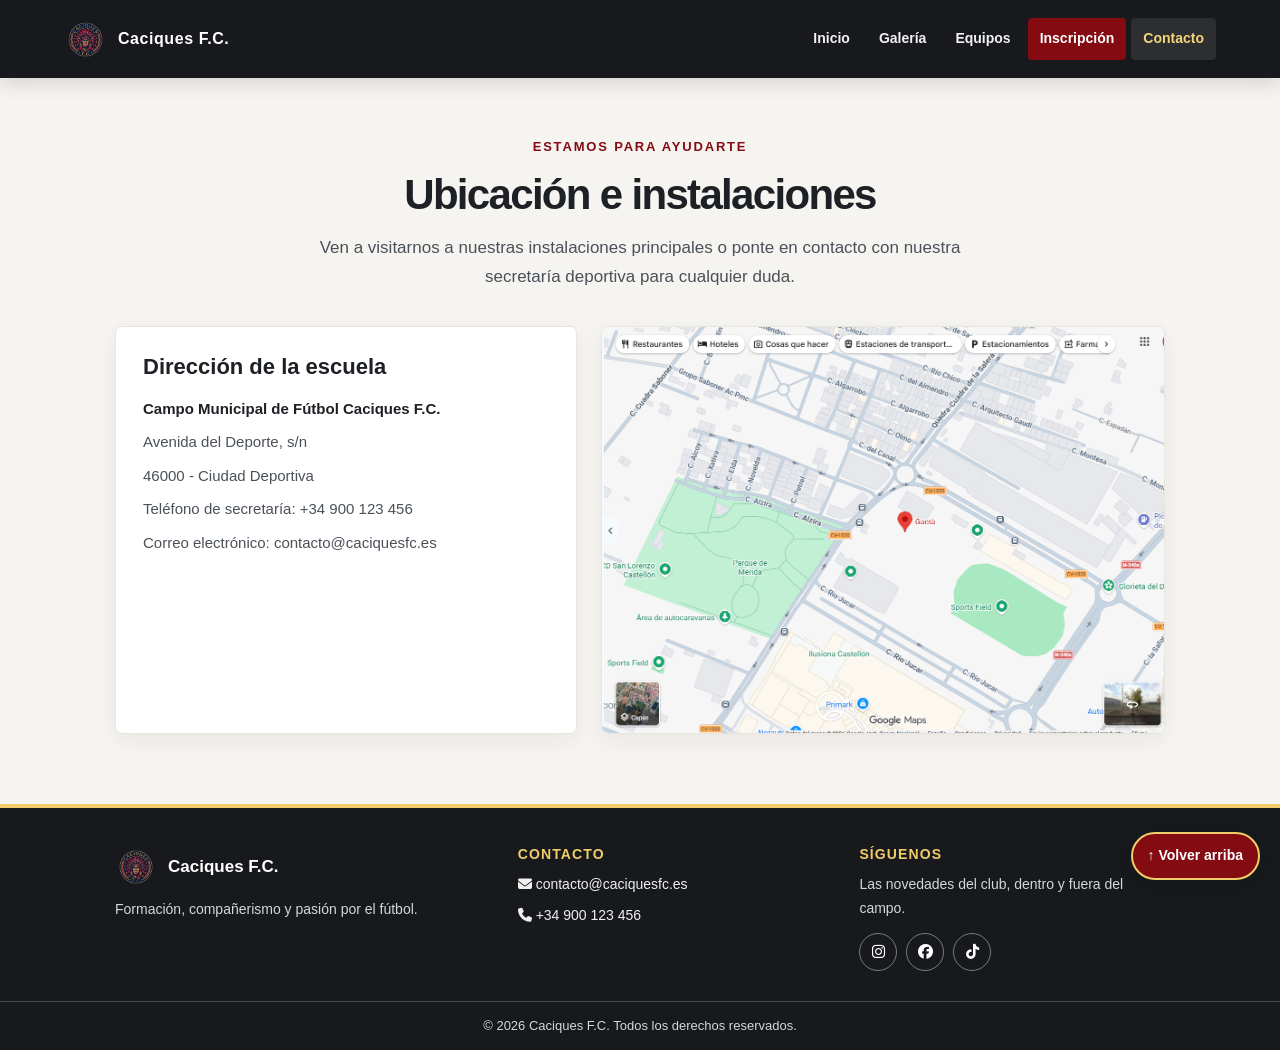
==== views/contacto.html @ 23a227c0 "examen.html-css" ====
<!DOCTYPE html>
<html lang="es">
<head>
    <meta charset="UTF-8">
    <meta name="viewport" content="width=device-width, initial-scale=1.0">
    <title>Contacto - Caciques F.C.</title>
    <link rel="stylesheet" href="../css/estilos.css">
    <link rel="apple-touch-icon" sizes="180x180" href="../assets/favicon/apple-touch-icon.png">
    <link rel="icon" type="image/png" sizes="32x32" href="../assets/favicon/favicon-32x32.png">
    <link rel="icon" type="image/png" sizes="16x16" href="../assets/favicon/favicon-16x16.png">
    <link rel="icon" href="../favicon.ico">
    <link rel="manifest" href="../assets/favicon/site.webmanifest">
    <link rel="stylesheet" href="https://cdnjs.cloudflare.com/ajax/libs/font-awesome/6.4.0/css/all.min.css">
</head>
<body>

    <header class="site-header" id="top">
        <div class="logo">
            <img src="../assets/img/logo.webp" alt="Escudo de Caciques F.C." class="site-logo">
            <span>Caciques F.C.</span>
        </div>
        
        <!-- aria-current ayuda a identificar la página activa en la navegación. -->
        <nav class="site-nav" aria-label="Navegación principal">
            <ul>
                <li><a href="../index.html">Inicio</a></li>
                <li><a href="galeria.html">Galería</a></li>
                <li><a href="equipos.html">Equipos</a></li>
                <li><a class="nav-join" href="Inscripcion.html">Inscripción</a></li>
                <li><a href="contacto.html" class="activo" aria-current="page">Contacto</a></li>
            </ul>
        </nav>
    </header>

    <main class="page-content">
        <section class="seccion-contacto" aria-labelledby="contact-heading">
            <header class="page-heading">
                <p class="section-label">Estamos para ayudarte</p>
                <h1 id="contact-heading">Ubicación e instalaciones</h1>
                <p>Ven a visitarnos a nuestras instalaciones principales o ponte en contacto con nuestra secretaría deportiva para cualquier duda.</p>
            </header>
            
            <!-- La dirección escrita complementa el mapa para que la ubicación no dependa de la imagen. -->
            <div class="contact-layout">
                <section class="info-ubicacion" aria-labelledby="address-heading">
                    <h2 id="address-heading">Dirección de la escuela</h2>
                    <p><strong>Campo Municipal de Fútbol Caciques F.C.</strong></p>
                    <p>Avenida del Deporte, s/n</p>
                    <p>46000 - Ciudad Deportiva</p>
                    <p>Teléfono de secretaría: +34 900 123 456</p>
                    <p>Correo electrónico: contacto@caciquesfc.es</p>
                </section>

                <!-- Es una imagen estática, no un mapa interactivo. -->
                <figure class="contenedor-mapa">
                    <figcaption class="sr-only">Mapa de localización</figcaption>
                    <img src="../assets/img/Mapa.png" alt="Mapa estático de la ubicación del campo de fútbol de Caciques F.C." width="800" height="721">
                </figure>
            </div>
        </section>
    </main>

    <a class="volver-arriba" href="#top" aria-label="Volver arriba">
        <span aria-hidden="true">↑</span>
        <span>Volver arriba</span>
    </a>

    <!-- El pie compartido mantiene accesibles los datos del club y sus redes sociales. -->
    <footer class="site-footer">
        <div class="footer-main">
            <div>
                <div class="footer-brand">
                    <img src="../assets/img/logo.webp" alt="">
                    <span>Caciques F.C.</span>
                </div>
                <p>Formación, compañerismo y pasión por el fútbol.</p>
            </div>
            <div>
                <h2>Contacto</h2>
                <div class="footer-links">
                    <a href="mailto:contacto@caciquesfc.es"><i class="fa-solid fa-envelope" aria-hidden="true"></i> contacto@caciquesfc.es</a>
                    <a href="tel:+34900123456"><i class="fa-solid fa-phone" aria-hidden="true"></i> +34 900 123 456</a>
                </div>
            </div>
            <div>
                <h2>Síguenos</h2>
                <p>Las novedades del club, dentro y fuera del campo.</p>
                <nav class="social-icons" aria-label="Redes sociales">
                    <a href="https://instagram.com" target="_blank" rel="noopener noreferrer" aria-label="Instagram de Caciques F.C."><i class="fa-brands fa-instagram" aria-hidden="true"></i></a>
                    <a href="https://facebook.com" target="_blank" rel="noopener noreferrer" aria-label="Facebook de Caciques F.C."><i class="fa-brands fa-facebook" aria-hidden="true"></i></a>
                    <a href="https://tiktok.com" target="_blank" rel="noopener noreferrer" aria-label="TikTok de Caciques F.C."><i class="fa-brands fa-tiktok" aria-hidden="true"></i></a>
                </nav>
            </div>
        </div>
        <p class="footer-copyright">&copy; 2026 Caciques F.C. Todos los derechos reservados.</p>
    </footer>

</body>
</html>
---- css/estilos.css ----
/* Paleta y sombra reutilizadas en todo el sitio; ajustar estos valores cambia el tema completo. */
:root {
    --primary-red: #850b12;
    --primary-red-accent: #a5141c;
    --accent-gold: #f0cd68;
    --bg-dark: #17191c;
    --text-dark: #1d2024;
    --text-light: #ffffff;
    --text-muted: #4b5158;
    --bg-light: #f5f4f1;
    --surface-light: #ffffff;
    --border-color: #e8e5df;
    --shadow-card: 0 10px 28px rgba(29, 32, 36, .08);
}

/* Incluye bordes y rellenos en el ancho calculado para evitar desbordamientos. */
* {
    box-sizing: border-box;
}

html {
    scroll-behavior: smooth;
}

body {
    /* El layout flex mantiene el pie abajo incluso cuando una página tiene poco contenido. */
    display: flex;
    flex-direction: column;
    min-height: 100vh;
    margin: 0;
    color: var(--text-dark);
    background: var(--bg-light);
    font-family: "Segoe UI", Arial, sans-serif;
    font-size: 17px;
    line-height: 1.7;
}

/* MAIN: ocupa el espacio disponible entre la cabecera y el pie de página. */
main {
    flex: 1;
    width: 100%;
}

h1,
h2,
h3 {
    font-family: "Segoe UI", Arial, sans-serif;
    line-height: 1.2;
}

/* Las imágenes nunca superan el ancho del contenedor que las contiene. */
img {
    max-width: 100%;
}

/* Oculta una etiqueta solo visualmente; lectores de pantalla aún pueden anunciarla. */
.sr-only {
    position: absolute;
    width: 1px;
    height: 1px;
    overflow: hidden;
    clip: rect(0, 0, 0, 0);
    white-space: nowrap;
    clip-path: inset(50%);
}

/* Hace visible el foco al recorrer enlaces y controles con el teclado. */
a:focus-visible,
button:focus-visible,
input:focus-visible,
textarea:focus-visible {
    outline: 3px solid var(--primary-red);
    outline-offset: 3px;
}

/* HEADER: identidad y navegación compartidas; aria-current señala la página activa. */
.site-header {
    position: relative;
    z-index: 2;
    display: flex;
    align-items: center;
    justify-content: space-between;
    gap: 20px;
    min-height: 78px;
    padding: 12px clamp(18px, 5vw, 76px);
    color: var(--text-light);
    background: var(--bg-dark);
    box-shadow: 0 5px 20px rgba(0, 0, 0, .14);
}

.logo {
    display: flex;
    align-items: center;
    gap: 11px;
    color: var(--text-light);
    font-size: 1rem;
    font-weight: 800;
    letter-spacing: .035em;
    white-space: nowrap;
}

.site-logo {
    display: block;
    width: 43px;
    height: 43px;
    object-fit: contain;
}

/* El menú usa una lista horizontal en escritorio y se reorganiza en los breakpoints inferiores. */
.site-nav ul {
    display: flex;
    align-items: center;
    gap: 5px;
    margin: 0;
    padding: 0;
    list-style: none;
}

.site-nav a {
    display: inline-block;
    padding: 9px 12px;
    border-radius: 4px;
    color: #f2f2f2;
    font-size: 14px;
    font-weight: 650;
    text-decoration: none;
    transition: background-color .2s ease, color .2s ease;
}

.site-nav a:hover {
    color: var(--text-light);
    background: rgba(255, 255, 255, .1);
}

.site-nav a.activo {
    color: #f4d57d;
    background: rgba(255, 255, 255, .09);
}

.site-nav a.nav-join {
    color: var(--text-light);
    background: var(--primary-red);
}

.site-nav a.nav-join:hover {
    background: var(--primary-red-accent);
}

.site-nav a.nav-join.activo {
    box-shadow: inset 0 -3px var(--accent-gold);
}

.site-nav a:focus-visible,
.footer-contact a:focus-visible,
.social-icons a:focus-visible,
.volver-arriba:focus-visible {
    outline-color: var(--accent-gold);
}

/* SECCIONES DEL INICIO: hero, destacados, historia, categorías, metodología y valores. */
/* La primera capa oscurece la fotografía; la segunda carga la imagen y recorta sin deformarla. */
.hero {
    display: flex;
    min-height: 550px;
    align-items: center;
    padding: 70px clamp(24px, 10vw, 145px);
    border-bottom: 5px solid var(--accent-gold);
    color: var(--text-light);
    background:
        linear-gradient(90deg, rgba(12, 14, 16, .97) 0%, rgba(12, 14, 16, .82) 52%, rgba(12, 14, 16, .22) 100%),
        url("../assets/img/Equipo-completo.webp") center 42% / cover;
}

.hero-copy {
    max-width: 630px;
}

.hero .eyebrow,
.page-heading .eyebrow {
    display: flex;
    align-items: center;
    gap: 10px;
    margin: 0 0 12px;
    color: var(--accent-gold);
    font-size: 13px;
    font-weight: 800;
    letter-spacing: .16em;
    text-transform: uppercase;
}

.hero .eyebrow::before {
    width: 27px;
    height: 2px;
    background: var(--accent-gold);
    content: "";
}

.hero h1 {
    max-width: 620px;
    margin: 0;
    font-size: clamp(42px, 6vw, 72px);
    font-weight: 800;
    letter-spacing: -.055em;
}

.hero-copy > p:not(.eyebrow) {
    max-width: 500px;
    margin: 21px 0 29px;
    color: #f0f0f0;
    font-size: 18px;
}

/* Los enlaces de acción comparten altura, contraste y respuesta al pasar el puntero. */
.acciones {
    display: flex;
    flex-wrap: wrap;
    gap: 12px;
}

.button,
.btn-categorias,
.grupo-botones button {
    display: inline-flex;
    min-height: 46px;
    align-items: center;
    justify-content: center;
    padding: 11px 18px;
    border: 1px solid var(--accent-gold);
    border-radius: 4px;
    color: var(--text-light);
    background: var(--primary-red);
    font: inherit;
    font-size: 14px;
    font-weight: 750;
    text-decoration: none;
    cursor: pointer;
    transition: background-color .2s ease, transform .2s ease, box-shadow .2s ease;
}

.button:hover,
.btn-categorias:hover,
.grupo-botones button:hover {
    transform: translateY(-2px);
    background: var(--primary-red-accent);
    box-shadow: 0 6px 16px rgba(0, 0, 0, .18);
}

.button.secondary {
    border-color: var(--accent-gold);
    background: rgba(15, 17, 18, .55);
}

.button.secondary:hover {
    background: rgba(15, 17, 18, .85);
}

/* Tres datos breves destacan la información principal sin añadir texto nuevo. */
.highlights {
    display: grid;
    grid-template-columns: repeat(3, 1fr);
    width: min(1000px, calc(100% - 32px));
    margin: -1px auto 0;
    padding: 24px 18px;
    background: var(--surface-light);
    box-shadow: var(--shadow-card);
}

.highlight {
    padding: 3px 20px;
    text-align: center;
}

.highlight + .highlight {
    border-left: 1px solid var(--border-color);
}

.highlight strong {
    display: block;
    color: var(--primary-red);
    font-size: 20px;
    font-weight: 800;
}

.highlight span {
    color: var(--text-muted);
    font-size: 14px;
}

/* Inicio: ancho de lectura común para historia, foto, categorías, metodología y valores. */
.home-section,
.home-intro,
.values-section {
    width: min(1050px, calc(100% - 44px));
    margin: 0 auto;
    padding: 72px 0;
}

.home-intro {
    display: grid;
    grid-template-columns: 1fr 1fr;
    align-items: center;
    gap: 56px;
}

.section-label {
    margin: 0 0 12px;
    color: var(--primary-red);
    font-size: 13px;
    font-weight: 800;
    letter-spacing: .14em;
    text-transform: uppercase;
}

.history-copy h2,
.home-section h2,
.values-heading h2 {
    margin: 0 0 14px;
    font-size: clamp(27px, 3.5vw, 39px);
    font-weight: 800;
    letter-spacing: -.04em;
}

.history-copy > p + p {
    margin-top: 12px;
}

.history-photo {
    overflow: hidden;
    margin: 0;
    border: 1px solid var(--border-color);
    border-radius: 7px;
    background: var(--surface-light);
    box-shadow: var(--shadow-card);
}

.history-photo img {
    display: block;
    width: 100%;
    height: 360px;
    object-fit: cover;
}

.history-photo figcaption {
    padding: 11px 15px;
    color: var(--text-muted);
    font-size: 14px;
}

.home-section {
    margin-bottom: 20px;
    padding: 34px;
    border: 1px solid var(--border-color);
    border-radius: 7px;
    background: var(--surface-light);
    box-shadow: var(--shadow-card);
}

.home-section p {
    color: var(--text-muted);
}

.home-section .btn-categorias {
    margin-top: 8px;
}

/* Las cinco tarjetas se distribuyen en columnas y pasan a dos/una columna en móvil. */
.values-section {
    padding-top: 5px;
    padding-bottom: 76px;
}

.values-heading {
    max-width: 720px;
    margin: 0 auto 28px;
    text-align: center;
}

.values-heading h2 {
    margin-bottom: 12px;
}

.values-heading > p:last-child {
    margin: 0;
    color: var(--text-muted);
}

.valores-grid {
    display: grid;
    grid-template-columns: repeat(3, minmax(0, 1fr));
    gap: 14px;
    margin: 0;
    padding: 0;
    list-style: none;
}

.valor-item {
    min-height: 118px;
    padding: 17px;
    border: 1px solid var(--border-color);
    border-left: 4px solid var(--primary-red);
    border-radius: 5px;
    background: var(--surface-light);
}

.valor-item strong {
    color: var(--primary-red);
}

/* SECCIONES DE PÁGINAS INTERIORES: ancho y espaciado común para galería, equipos, inscripción y contacto. */
/* Los títulos de las páginas interiores comparten jerarquía y espaciado. */
.page-content {
    width: min(1100px, 100%);
    margin: 0 auto;
    padding: 58px 24px 70px;
}

.page-heading {
    max-width: 730px;
    margin: 0 auto 34px;
    text-align: center;
}

.page-heading h1 {
    margin: 0 0 14px;
    font-size: clamp(30px, 4vw, 42px);
    font-weight: 800;
    letter-spacing: -.04em;
}

.page-heading > p:last-child {
    max-width: 650px;
    margin: 0 auto;
    color: var(--text-muted);
}

/* Las fotos y sus pies forman una sola tarjeta; object-fit evita deformar las imágenes. */
.grid-galeria,
.grid-categorias {
    display: grid;
    grid-template-columns: repeat(3, minmax(0, 1fr));
    gap: 20px;
}

.item-galeria {
    display: flex;
    flex-direction: column;
    overflow: hidden;
    margin: 0;
    border: 1px solid var(--border-color);
    border-radius: 7px;
    background: var(--surface-light);
    box-shadow: 0 7px 20px rgba(29, 32, 36, .06);
    transition: transform .2s ease, box-shadow .2s ease;
}

.item-galeria:hover {
    transform: translateY(-3px);
    box-shadow: var(--shadow-card);
}

.item-galeria img,
.imagen-categoria {
    display: block;
    width: 100%;
    height: 220px;
    object-fit: cover;
}

.item-galeria figcaption {
    flex: 1;
    padding: 14px 16px 16px;
    color: var(--text-muted);
    font-size: 14px;
    line-height: 1.65;
}

.item-equipo figcaption h3 {
    margin: 0 0 6px;
    color: var(--primary-red);
    font-size: 18px;
}

.item-equipo figcaption p {
    margin: 0;
}

/* SECCIÓN DE INSCRIPCIÓN: controles grandes, etiquetas visibles y foco de teclado marcado. */
.seccion-formulario {
    width: min(680px, 100%);
    margin: 0 auto;
    padding: clamp(22px, 5vw, 42px);
    border: 1px solid var(--border-color);
    border-top: 4px solid var(--accent-gold);
    border-radius: 7px;
    background: var(--surface-light);
    box-shadow: var(--shadow-card);
}

.seccion-formulario h1 {
    margin: 0 0 8px;
    font-size: clamp(27px, 3.5vw, 36px);
}

.seccion-formulario > p {
    margin: 0 0 23px;
    color: var(--text-muted);
}

.seccion-formulario > .section-label {
    margin-bottom: 8px;
    color: var(--primary-red);
}

.grupo-campo {
    margin-bottom: 18px;
}

.grupo-campo label {
    display: block;
    margin-bottom: 6px;
    font-size: 14px;
    font-weight: 700;
}

.grupo-campo input[type="text"],
.grupo-campo input[type="tel"],
.grupo-campo input[type="email"],
.grupo-campo textarea {
    width: 100%;
    min-height: 46px;
    padding: 10px 12px;
    border: 1px solid #b8bbc0;
    border-radius: 4px;
    background: #fcfcfb;
    color: var(--text-dark);
    font: inherit;
    font-size: 16px;
}

.grupo-campo input::placeholder,
.grupo-campo textarea::placeholder {
    color: #4b5158;
    opacity: 1;
}

.grupo-campo textarea {
    min-height: 110px;
    resize: vertical;
}

.grupo-campo input:focus-visible,
.grupo-campo textarea:focus-visible {
    border-color: var(--primary-red);
}

/* El borde verde aparece solo cuando se ha escrito un valor y la validación nativa es correcta. */
.grupo-campo input:not(:placeholder-shown):valid,
.grupo-campo textarea:not(:placeholder-shown):valid {
    border-color: #176b32;
    background: #f0fff4;
}

.campo-checkbox {
    display: flex;
    align-items: flex-start;
    gap: 10px;
}

.campo-checkbox input {
    width: 18px;
    height: 18px;
    margin-top: 3px;
    accent-color: var(--primary-red);
}

.campo-checkbox label {
    margin: 0;
    font-size: 14px;
    font-weight: 400;
}

.grupo-botones {
    display: flex;
    flex-wrap: wrap;
    gap: 12px;
    margin-top: 24px;
}

.grupo-botones .btn-limpiar {
    border-color: #8c6b14;
    color: var(--text-dark);
    background: var(--accent-gold);
}

.grupo-botones .btn-limpiar:hover {
    background: #f5d983;
}

/* SECCIÓN DE CONTACTO: dirección e imagen del mapa se apilan en pantallas pequeñas. */
.seccion-contacto {
    width: min(1050px, 100%);
    margin: 0 auto;
}

.seccion-contacto > .page-heading {
    margin-bottom: 34px;
}

.contact-layout {
    display: grid;
    grid-template-columns: .9fr 1.1fr;
    gap: 24px;
    align-items: stretch;
}

.info-ubicacion,
.contenedor-mapa {
    overflow: hidden;
    margin: 0;
    border: 1px solid var(--border-color);
    border-radius: 7px;
    background: var(--surface-light);
    box-shadow: 0 7px 22px rgba(29, 32, 36, .06);
}

.info-ubicacion {
    padding: 27px;
}

.info-ubicacion h2,
.contenedor-mapa h2 {
    margin: 0 0 15px;
    font-size: 22px;
}

.info-ubicacion p {
    margin: 8px 0;
    color: var(--text-muted);
    font-size: 15px;
}

.info-ubicacion strong {
    color: var(--text-dark);
}

.contenedor-mapa img {
    display: block;
    width: 100%;
    height: 100%;
    min-height: 330px;
    object-fit: cover;
}

/* FOOTER: datos del club y redes sociales en tres columnas, adaptables a móvil. */
.site-footer {
    margin-top: auto;
    border-top: 4px solid var(--accent-gold);
    color: var(--text-light);
    background: var(--bg-dark);
}

.footer-main {
    display: grid;
    grid-template-columns: 1.2fr 1fr 1fr;
    gap: 36px;
    width: min(1050px, calc(100% - 44px));
    margin: 0 auto;
    padding: 38px 0 30px;
}

.footer-brand {
    display: flex;
    align-items: center;
    gap: 11px;
    font-weight: 800;
}

.footer-brand img {
    width: 42px;
    height: 42px;
    object-fit: contain;
}

.footer-main h2 {
    margin: 0 0 10px;
    color: var(--accent-gold);
    font-size: 14px;
    letter-spacing: .08em;
    text-transform: uppercase;
}

.footer-main p {
    margin: 10px 0 0;
    color: #d5d7d9;
    font-size: 14px;
}

.footer-links {
    display: grid;
    gap: 7px;
}

.footer-links a {
    width: fit-content;
    color: #f0f0f0;
    font-size: 14px;
    text-decoration: none;
}

.footer-links a:hover {
    color: var(--accent-gold);
}

.social-icons {
    display: flex;
    gap: 9px;
    margin-top: 12px;
}

.social-icons a {
    display: inline-flex;
    width: 38px;
    height: 38px;
    align-items: center;
    justify-content: center;
    border: 1px solid #777b80;
    border-radius: 50%;
    color: var(--text-light);
    font-size: 15px;
    text-decoration: none;
    transition: color .2s ease, background-color .2s ease;
}

.social-icons a:hover {
    color: var(--bg-dark);
    background: var(--accent-gold);
}

.footer-copyright {
    margin: 0;
    padding: 13px 20px;
    border-top: 1px solid #484b4f;
    color: #d5d7d9;
    font-size: 13px;
    text-align: center;
}

.volver-arriba {
    /* Se mantiene disponible mientras se recorre el contenido largo de la página. */
    position: fixed;
    right: 20px;
    bottom: 20px;
    z-index: 1;
    padding: 10px 15px;
    border: 2px solid var(--accent-gold);
    border-radius: 999px;
    color: var(--text-light);
    background: var(--primary-red);
    font-size: 14px;
    font-weight: 700;
    text-decoration: none;
    box-shadow: 0 4px 12px rgba(18, 18, 18, .25);
}

.volver-arriba:hover {
    background: var(--primary-red-accent);
}

/* A 800 px se apilan cabecera y mapa y se reducen las cuadrículas a dos columnas. */
@media (max-width: 800px) {
    .site-header {
        flex-direction: column;
        gap: 8px;
        padding: 12px;
    }

    .site-nav {
        width: 100%;
    }

    .site-nav ul {
        justify-content: center;
        flex-wrap: wrap;
        gap: 2px;
    }

    .home-intro,
    .contact-layout {
        grid-template-columns: 1fr;
        gap: 27px;
    }

    .history-photo img {
        height: 290px;
    }

    .valores-grid {
        grid-template-columns: repeat(2, minmax(0, 1fr));
    }

    .grid-galeria,
    .grid-categorias {
        grid-template-columns: repeat(2, minmax(0, 1fr));
        gap: 14px;
    }

    .footer-main {
        grid-template-columns: 1fr 1fr;
        gap: 25px;
    }

    .footer-main > :first-child {
        grid-column: 1 / -1;
    }
}

/* En móviles estrechos se usa una columna y se compactan márgenes y controles. */
@media (max-width: 520px) {
    .hero {
        min-height: 480px;
        padding: 48px 22px;
        background-position: 58% center;
    }

    .hero-copy > p:not(.eyebrow) {
        font-size: 16px;
    }

    .highlights {
        grid-template-columns: 1fr;
        gap: 10px;
    }

    .highlight + .highlight {
        padding-top: 12px;
        border-top: 1px solid var(--border-color);
        border-left: 0;
    }

    .home-section,
    .home-intro,
    .values-section {
        width: calc(100% - 32px);
    }

    .home-section {
        padding: 22px;
    }

    .grid-galeria,
    .grid-categorias,
    .valores-grid {
        grid-template-columns: 1fr;
    }

    .page-content {
        padding: 38px 16px 50px;
    }

    .seccion-formulario,
    .info-ubicacion {
        padding: 20px;
    }

    .grupo-botones {
        flex-direction: column;
    }

    .grupo-botones button {
        width: 100%;
    }

    .footer-main {
        grid-template-columns: 1fr;
    }

    .footer-main > :first-child {
        grid-column: auto;
    }

    .volver-arriba {
        right: 12px;
        bottom: 12px;
        padding: 8px 12px;
    }
}

/* Respeta la preferencia del usuario de reducir movimiento. */
@media (prefers-reduced-motion: reduce) {
    html {
        scroll-behavior: auto;
    }

    *,
    *::before,
    *::after {
        transition-duration: .01ms !important;
    }
}
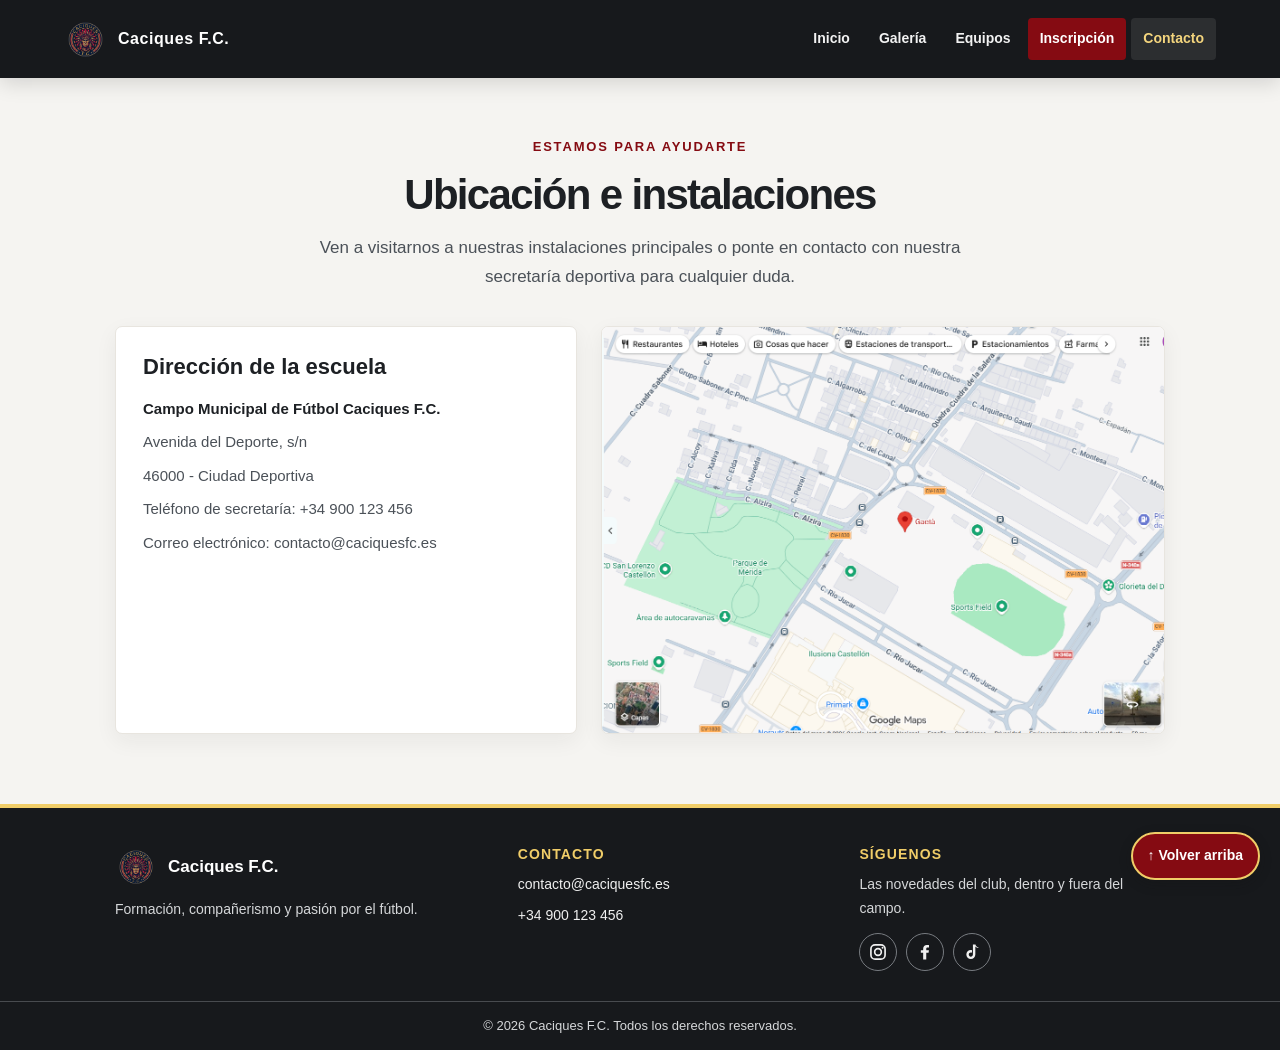
==== commit bff0bc2a: "Usa iconos sociales locales" ====
--- a/views/contacto.html
+++ b/views/contacto.html
@@ -10,7 +10,6 @@
     <link rel="icon" type="image/png" sizes="16x16" href="../assets/favicon/favicon-16x16.png">
     <link rel="icon" href="../favicon.ico">
     <link rel="manifest" href="../assets/favicon/site.webmanifest">
-    <link rel="stylesheet" href="https://cdnjs.cloudflare.com/ajax/libs/font-awesome/6.4.0/css/all.min.css">
 </head>
 <body>
 
@@ -78,17 +77,17 @@
             <div>
                 <h2>Contacto</h2>
                 <div class="footer-links">
-                    <a href="mailto:contacto@caciquesfc.es"><i class="fa-solid fa-envelope" aria-hidden="true"></i> contacto@caciquesfc.es</a>
-                    <a href="tel:+34900123456"><i class="fa-solid fa-phone" aria-hidden="true"></i> +34 900 123 456</a>
+                    <a href="mailto:contacto@caciquesfc.es">contacto@caciquesfc.es</a>
+                    <a href="tel:+34900123456">+34 900 123 456</a>
                 </div>
             </div>
             <div>
                 <h2>Síguenos</h2>
                 <p>Las novedades del club, dentro y fuera del campo.</p>
                 <nav class="social-icons" aria-label="Redes sociales">
-                    <a href="https://instagram.com" target="_blank" rel="noopener noreferrer" aria-label="Instagram de Caciques F.C."><i class="fa-brands fa-instagram" aria-hidden="true"></i></a>
-                    <a href="https://facebook.com" target="_blank" rel="noopener noreferrer" aria-label="Facebook de Caciques F.C."><i class="fa-brands fa-facebook" aria-hidden="true"></i></a>
-                    <a href="https://tiktok.com" target="_blank" rel="noopener noreferrer" aria-label="TikTok de Caciques F.C."><i class="fa-brands fa-tiktok" aria-hidden="true"></i></a>
+                    <a href="https://instagram.com" target="_blank" rel="noopener noreferrer" aria-label="Instagram de Caciques F.C."><img src="../assets/img/instagram.svg" alt=""></a>
+                    <a href="https://facebook.com" target="_blank" rel="noopener noreferrer" aria-label="Facebook de Caciques F.C."><img src="../assets/img/facebook.svg" alt=""></a>
+                    <a href="https://tiktok.com" target="_blank" rel="noopener noreferrer" aria-label="TikTok de Caciques F.C."><img src="../assets/img/tiktok.svg" alt=""></a>
                 </nav>
             </div>
         </div>
--- a/css/estilos.css
+++ b/css/estilos.css
@@ -726,14 +726,23 @@
     border: 1px solid #777b80;
     border-radius: 50%;
     color: var(--text-light);
-    font-size: 15px;
     text-decoration: none;
-    transition: color .2s ease, background-color .2s ease;
+    transition: background-color .2s ease;
+}
+
+.social-icons img {
+    width: 20px;
+    height: 20px;
+    object-fit: contain;
+    transition: filter .2s ease;
 }
 
 .social-icons a:hover {
-    color: var(--bg-dark);
     background: var(--accent-gold);
+}
+
+.social-icons a:hover img {
+    filter: brightness(0);
 }
 
 .footer-copyright {
